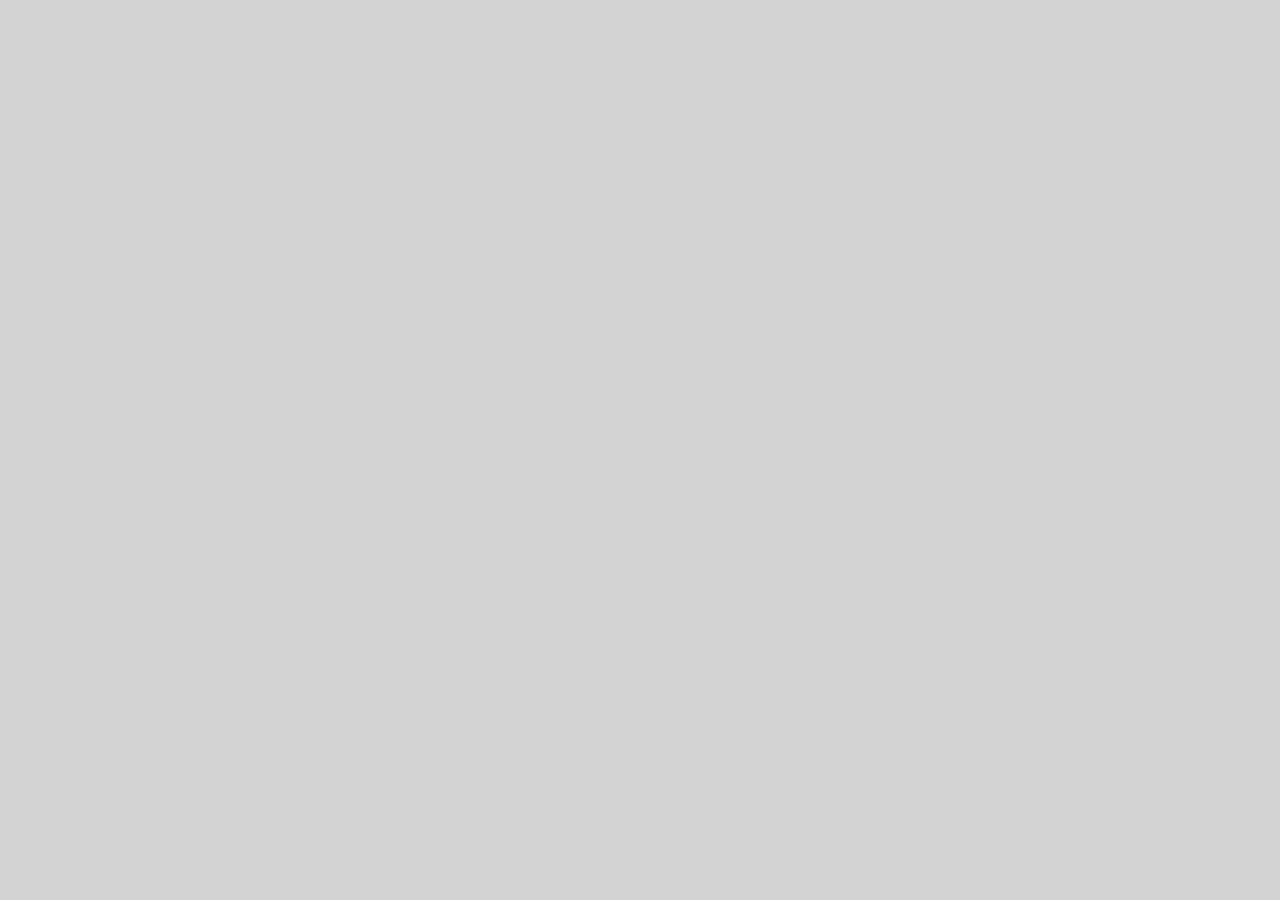
==== comparison.html @ 9f97015e "HTML Homework" ====
<!DOCTYPE html>
<html lang="en">

<head>
  <meta charset="UTF-8">
  <title>Web Visualization-Weather Dashboard</title>
  <link rel="stylesheet" href="https://maxcdn.bootstrapcdn.com/bootstrap/3.3.7/css/bootstrap.min.css">
  <link rel="stylesheet" href="style.css">
</head>

</html>
---- style.css ----
body {
    background-color: lightgray;
}

h1 {
     color: rgb(12, 173, 167);
     background-color: white;
     font-family: times new roman;
     font-weight: bold;
}

h3 {
     color: rgb(12, 173, 167);
     background-color: white;
     font-family: times new roman;
     font-weight: bold;
}

img {
    padding-top: 10px;
    padding-right: 20px;
    padding-bottom: 10px;
    padding-left: 20px;
}

p {
   font-family: sans-serif;
   font-size: 12
}

.container {
  background-color: white;
}

.navbar {
         padding-left: 50px;
}

.navbar-brand {
               background-color: rgb(5, 21, 238);
               font-family: times new roman;
               font-weight: bold;
               color: white;
}

/* Here we define a navbar style that will ONLY be applied at screen sizes below 480 pixels */
@media (max-width: 480px) {
  .navbar {
    background-color: rgb(5, 21, 238);
}

  .navbar-brand {
                 background-color: white;
                 font-family: times new roman;
                 font-weight: bold;
                 color: rgb(15, 21, 238);
}
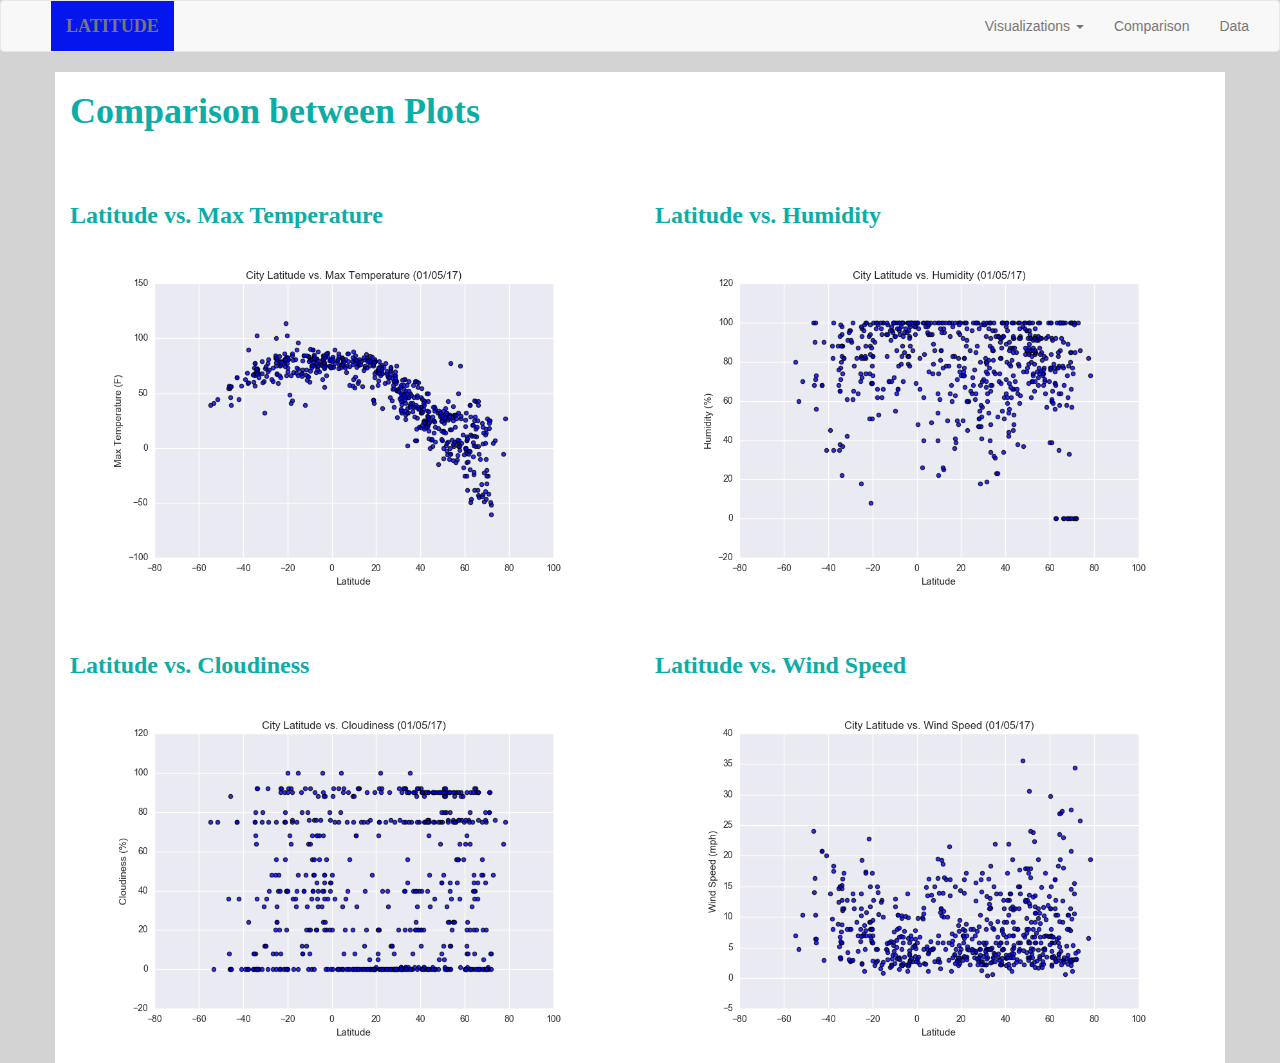
==== commit e0cdbda7: "Few changes to the files" ====
--- a/comparison.html
+++ b/comparison.html
@@ -8,4 +8,94 @@
   <link rel="stylesheet" href="style.css">
 </head>
 
+<body>
+  <nav class="navbar navbar-default">
+    <div class="container-fluid">
+      <!-- Brand and toggle get grouped for better mobile display -->
+      <div class="navbar-header">
+        <button type="button" class="navbar-toggle collapsed" data-toggle="collapse" data-target="#bs-example-navbar-collapse-1" aria-expanded="false">
+        <span class="sr-only">Toggle navigation</span>
+        <span class="icon-bar"></span>
+        <span class="icon-bar"></span>
+        <span class="icon-bar"></span>
+      </button>
+        <a class="navbar-brand" href="index.html">LATITUDE</a>
+      </div>
+
+      <!-- Collect the nav links, forms, and other content for toggling -->
+      <div class="collapse navbar-collapse" id="bs-example-navbar-collapse-1">
+        <ul class="nav navbar-nav navbar-right">
+          <li class="dropdown">
+            <a href="#" class="dropdown-toggle" data-toggle="dropdown" role="button" aria-haspopup="true" aria-expanded="false">Visualizations <span class="caret"></span></a>
+            <ul class="dropdown-menu">
+              <li><a href="lat_temp.html">Latitude vs. Max Temperature</a></li>
+              <li><a href="lat_hum.html">Latitude vs. Humidity</a></li>
+              <li><a href="lat_cloud.html">Latitude vs. Cloudiness</a></li>
+              <li><a href="lat_wind.html">Latitude vs. Wind Speed</a></li>
+              <li role="separator" class="divider"></li>
+              <li><a href="index.html">Home</a></li>
+            </ul>
+          </li>
+          <li><a href="comparison.html">Comparison</a></li>
+          <li><a href="data.html">Data</a></li>
+        </ul>
+      </div>
+      <!-- /.navbar-collapse -->
+    </div>
+    <!-- /.container-fluid -->
+  </nav>
+  <div class="container">
+
+    <h1>Comparison between Plots</h1> <br>
+
+    <!-- First Row -->
+    <div class="row">
+
+        <div class="col-md-6 pad top"> <br>
+
+          <div class="pull-left">
+            <h3>Latitude vs. Max Temperature</h3>
+            <a target="_blank" href="Resources/assets/images/Fig1.png"><img src="Resources/assets/images/Fig1.png" alt="Latitude vs. Max Temperature" width="100%" height="100%"></a>
+          </div>
+
+        </div>
+
+        <div class="col-md-6 pad top"> <br>
+
+          <div class="pull-left">
+            <h3>Latitude vs. Humidity</h3>
+            <a target="_blank" href="Resources/assets/images/Fig2.png"><img src="Resources/assets/images/Fig2.png" alt="Latitude vs. Humidity" width="100%" height="100%"></a>
+          </div>
+
+        </div>
+
+    </div>
+
+    <div class="row">
+
+        <div class="col-md-6 pad top"> <br>
+
+          <div class="pull-left">
+            <h3>Latitude vs. Cloudiness</h3>
+            <a target="_blank" href="Resources/assets/images/Fig3.png"><img src="Resources/assets/images/Fig3.png" alt="Latitude vs. Cloudiness" width="100%" height="100%"></a>
+          </div>
+
+        </div>
+
+        <div class="col-md-6 pad top"> <br>
+
+          <div class="pull-left">
+            <h3>Latitude vs. Wind Speed</h3>
+            <a target="_blank" href="Resources/assets/images/Fig4.png"><img src="Resources/assets/images/Fig4.png" alt="Latitude vs. Wind Speed" width="100%" height="100%"></a>
+          </div>
+
+        </div>
+
+    </div>
+
+  </body>
+
+  <script src="https://cdnjs.cloudflare.com/ajax/libs/jquery/3.3.1/jquery.min.js"></script>
+  <script src="https://cdnjs.cloudflare.com/ajax/libs/twitter-bootstrap/3.3.7/js/bootstrap.min.js"></script>
+
 </html>